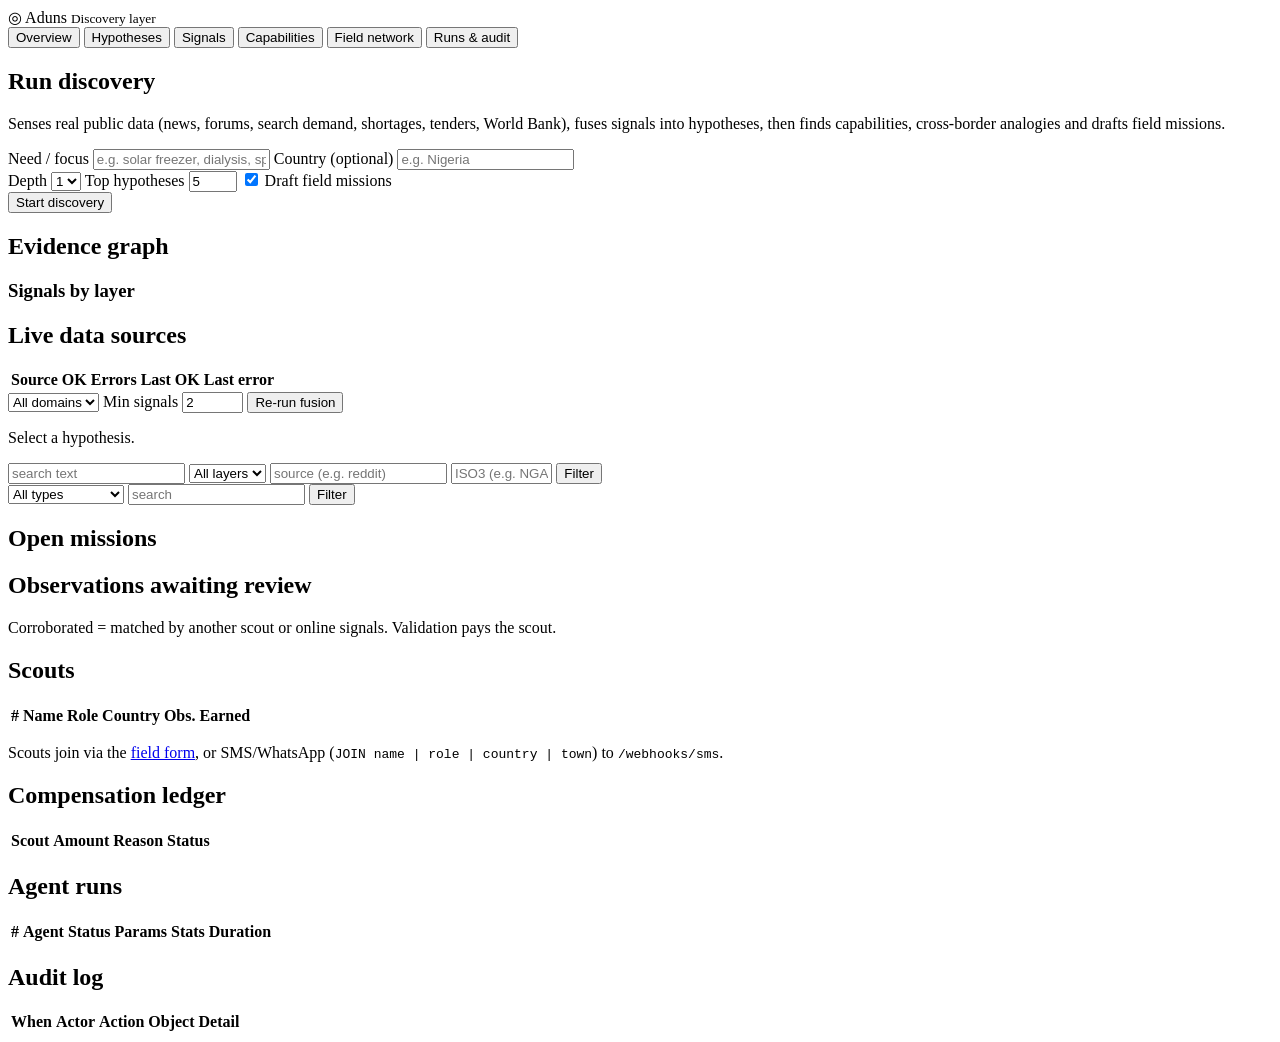
==== aduns/web/index.html @ 8ffc1d81 "Build Discovery layer: five agents on real free public data - Need Sensing: GDELT, Google News, HN, " ====
<!doctype html>
<html lang="en">
<head>
<meta charset="utf-8">
<meta name="viewport" content="width=device-width, initial-scale=1">
<title>Aduns Discovery</title>
<link rel="stylesheet" href="/static/styles.css">
</head>
<body>
<header class="top">
  <div class="brand"><span class="logo">◎</span> Aduns <small>Discovery layer</small></div>
  <nav id="tabs">
    <button data-tab="overview" class="active">Overview</button>
    <button data-tab="hypotheses">Hypotheses</button>
    <button data-tab="signals">Signals</button>
    <button data-tab="capabilities">Capabilities</button>
    <button data-tab="field">Field network</button>
    <button data-tab="runs">Runs &amp; audit</button>
  </nav>
</header>

<main>
<section id="overview" class="tab active">
  <div class="grid2">
    <div class="card">
      <h2>Run discovery</h2>
      <p class="muted">Senses real public data (news, forums, search demand, shortages, tenders, World Bank), fuses
        signals into hypotheses, then finds capabilities, cross-border analogies and drafts field missions.</p>
      <form id="discoverForm" class="form">
        <label>Need / focus <input name="focus" required placeholder="e.g. solar freezer, dialysis, spare parts"></label>
        <label>Country (optional) <input name="country" list="countryList" placeholder="e.g. Nigeria"></label>
        <datalist id="countryList"></datalist>
        <div class="row">
          <label>Depth <select name="depth"><option>1</option><option>2</option><option>3</option></select></label>
          <label>Top hypotheses <input name="top_n" type="number" value="5" min="1" max="20"></label>
          <label class="check"><input type="checkbox" name="create_missions" checked> Draft field missions</label>
        </div>
        <button type="submit" class="primary">Start discovery</button>
      </form>
      <div id="jobBox"></div>
    </div>
    <div class="card">
      <h2>Evidence graph</h2>
      <div id="counts" class="kpis"></div>
      <h3>Signals by layer</h3>
      <div id="layers"></div>
    </div>
  </div>
  <div class="card">
    <h2>Live data sources</h2>
    <table class="tbl" id="sourcesTbl"><thead><tr><th>Source</th><th>OK</th><th>Errors</th><th>Last OK</th><th>Last error</th></tr></thead><tbody></tbody></table>
  </div>
</section>

<section id="hypotheses" class="tab">
  <div class="toolbar">
    <select id="hypDomain"><option value="">All domains</option></select>
    <label>Min signals <input id="hypMin" type="number" value="2" min="1" style="width:4em"></label>
    <button id="refuseBtn" title="Re-cluster all stored signals">Re-run fusion</button>
  </div>
  <div class="split">
    <div id="hypList" class="list"></div>
    <div id="hypDetail" class="detail"><p class="muted">Select a hypothesis.</p></div>
  </div>
</section>

<section id="signals" class="tab">
  <div class="toolbar">
    <input id="sigQ" placeholder="search text">
    <select id="sigLayer"><option value="">All layers</option><option>visible</option><option>scattered</option>
      <option>invisible</option><option>structural</option><option>offline</option></select>
    <input id="sigSource" placeholder="source (e.g. reddit)">
    <input id="sigCountry" placeholder="ISO3 (e.g. NGA)" style="width:7em">
    <button id="sigGo">Filter</button>
  </div>
  <div id="sigList"></div>
</section>

<section id="capabilities" class="tab">
  <div class="toolbar">
    <select id="capType"><option value="">All types</option><option>ip_patent</option><option>research</option>
      <option>open_design</option><option>program_model</option><option>proven_vendor</option><option>clinical</option>
      <option>organization</option></select>
    <input id="capQ" placeholder="search">
    <button id="capGo">Filter</button>
  </div>
  <div id="capList"></div>
</section>

<section id="field" class="tab">
  <div class="grid2">
    <div class="card"><h2>Open missions</h2><div id="missionList"></div></div>
    <div class="card">
      <h2>Observations awaiting review</h2>
      <p class="muted">Corroborated = matched by another scout or online signals. Validation pays the scout.</p>
      <div id="obsList"></div>
    </div>
  </div>
  <div class="grid2">
    <div class="card"><h2>Scouts</h2><table class="tbl" id="scoutTbl"><thead><tr><th>#</th><th>Name</th><th>Role</th><th>Country</th><th>Obs.</th><th>Earned</th></tr></thead><tbody></tbody></table>
      <p class="muted">Scouts join via the <a href="/scout">field form</a>, or SMS/WhatsApp (<code>JOIN name | role | country | town</code>) to <code>/webhooks/sms</code>.</p></div>
    <div class="card"><h2>Compensation ledger</h2><table class="tbl" id="ledgerTbl"><thead><tr><th>Scout</th><th>Amount</th><th>Reason</th><th>Status</th></tr></thead><tbody></tbody></table></div>
  </div>
</section>

<section id="runs" class="tab">
  <div class="card"><h2>Agent runs</h2><table class="tbl" id="runsTbl"><thead><tr><th>#</th><th>Agent</th><th>Status</th><th>Params</th><th>Stats</th><th>Duration</th></tr></thead><tbody></tbody></table></div>
  <div class="card"><h2>Audit log</h2><table class="tbl" id="auditTbl"><thead><tr><th>When</th><th>Actor</th><th>Action</th><th>Object</th><th>Detail</th></tr></thead><tbody></tbody></table></div>
</section>
</main>
<script src="/static/app.js"></script>
</body>
</html>
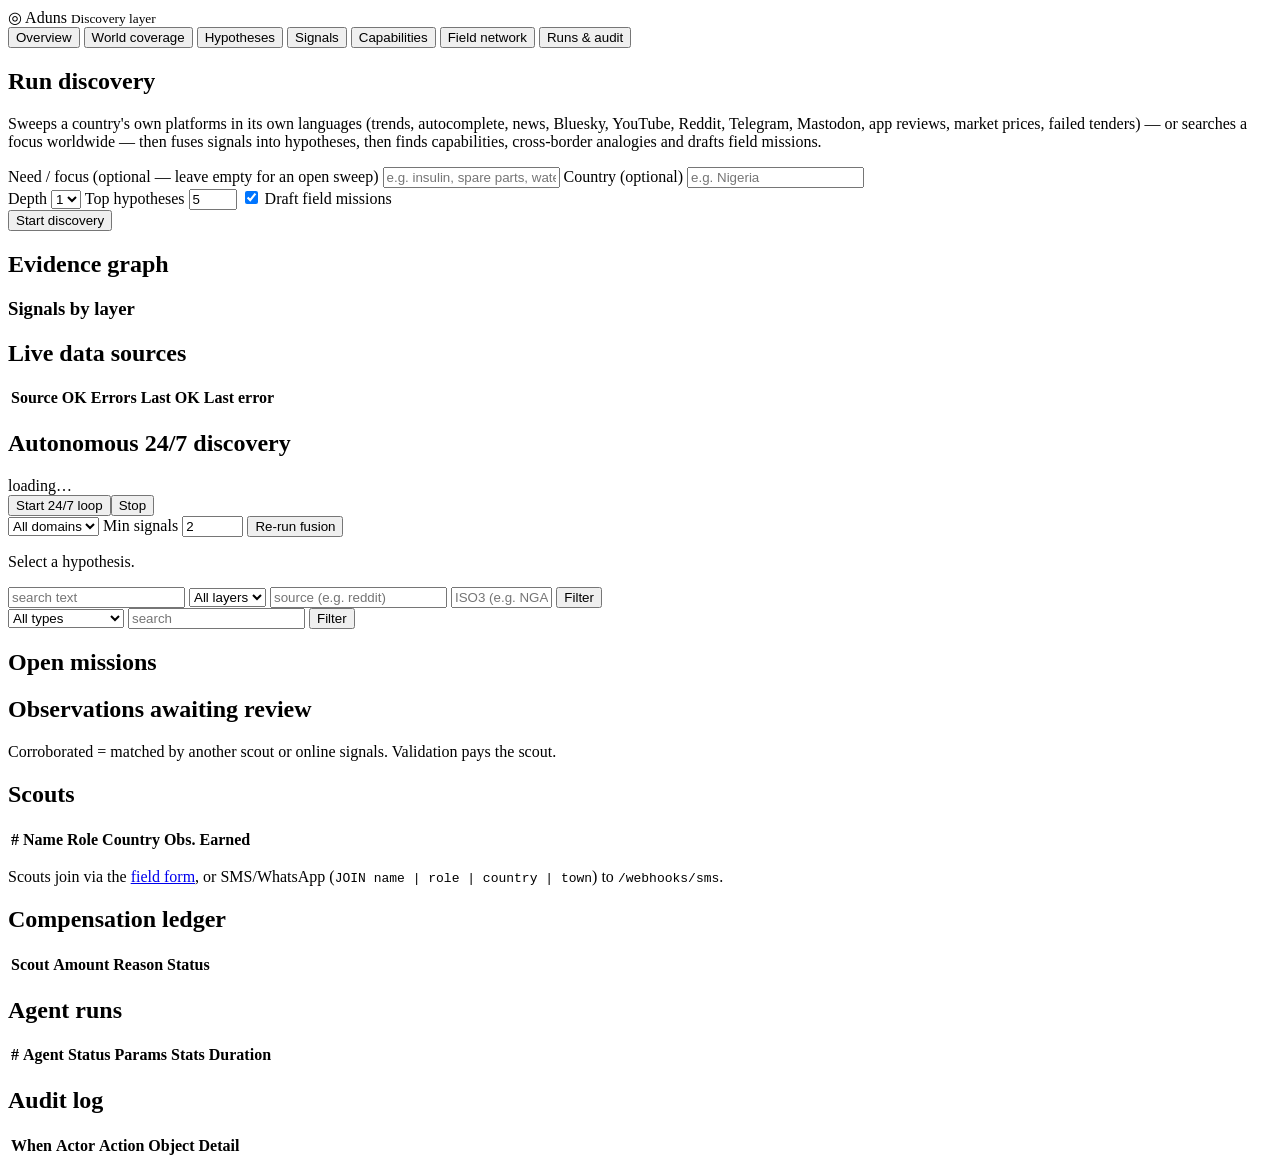
==== commit 47efd094: "Universal 24/7 worldwide discovery: local-language platforms on every continent, recent data only - " ====
--- a/aduns/web/index.html
+++ b/aduns/web/index.html
@@ -11,6 +11,7 @@
   <div class="brand"><span class="logo">◎</span> Aduns <small>Discovery layer</small></div>
   <nav id="tabs">
     <button data-tab="overview" class="active">Overview</button>
+    <button data-tab="coverage">World coverage</button>
     <button data-tab="hypotheses">Hypotheses</button>
     <button data-tab="signals">Signals</button>
     <button data-tab="capabilities">Capabilities</button>
@@ -24,10 +25,10 @@
   <div class="grid2">
     <div class="card">
       <h2>Run discovery</h2>
-      <p class="muted">Senses real public data (news, forums, search demand, shortages, tenders, World Bank), fuses
+      <p class="muted">Sweeps a country's own platforms in its own languages (trends, autocomplete, news, Bluesky, YouTube, Reddit, Telegram, Mastodon, app reviews, market prices, failed tenders) — or searches a focus worldwide — then fuses
         signals into hypotheses, then finds capabilities, cross-border analogies and drafts field missions.</p>
       <form id="discoverForm" class="form">
-        <label>Need / focus <input name="focus" required placeholder="e.g. solar freezer, dialysis, spare parts"></label>
+        <label>Need / focus (optional — leave empty for an open sweep) <input name="focus" placeholder="e.g. insulin, spare parts, water"></label>
         <label>Country (optional) <input name="country" list="countryList" placeholder="e.g. Nigeria"></label>
         <datalist id="countryList"></datalist>
         <div class="row">
@@ -50,6 +51,16 @@
     <h2>Live data sources</h2>
     <table class="tbl" id="sourcesTbl"><thead><tr><th>Source</th><th>OK</th><th>Errors</th><th>Last OK</th><th>Last error</th></tr></thead><tbody></tbody></table>
   </div>
+</section>
+
+<section id="coverage" class="tab">
+  <div class="card">
+    <h2>Autonomous 24/7 discovery</h2>
+    <div id="daemonBox" class="muted">loading…</div>
+    <div class="toolbar"><button id="dStart" class="primary">Start 24/7 loop</button><button id="dStop">Stop</button></div>
+  </div>
+  <div id="contKpis" class="kpis"></div>
+  <div id="contTables"></div>
 </section>
 
 <section id="hypotheses" class="tab">
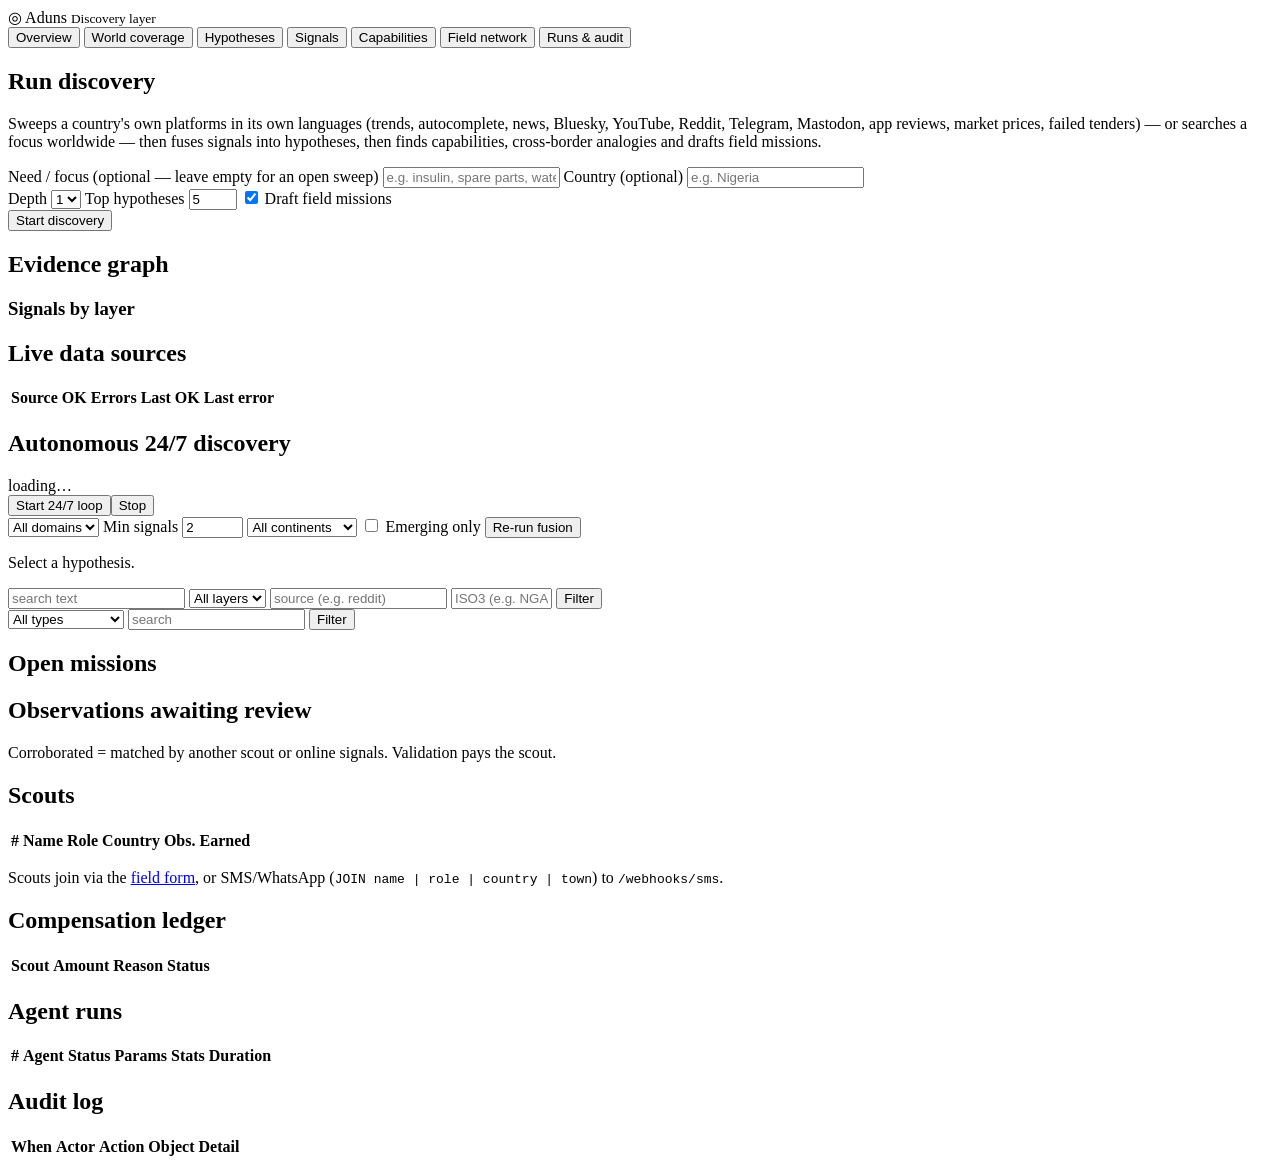
==== commit 25bc433d: "Discovery: failed public procurement (TED/PNCP/UK), Wikidata local channel seeding, distributed work" ====
--- a/aduns/web/index.html
+++ b/aduns/web/index.html
@@ -67,6 +67,8 @@
   <div class="toolbar">
     <select id="hypDomain"><option value="">All domains</option></select>
     <label>Min signals <input id="hypMin" type="number" value="2" min="1" style="width:4em"></label>
+    <select id="hypCont"><option value="">All continents</option><option>Africa</option><option>Asia</option><option>Europe</option><option>North America</option><option>South America</option><option>Oceania</option></select>
+    <label class="check"><input type="checkbox" id="hypEmerging"> Emerging only</label>
     <button id="refuseBtn" title="Re-cluster all stored signals">Re-run fusion</button>
   </div>
   <div class="split">
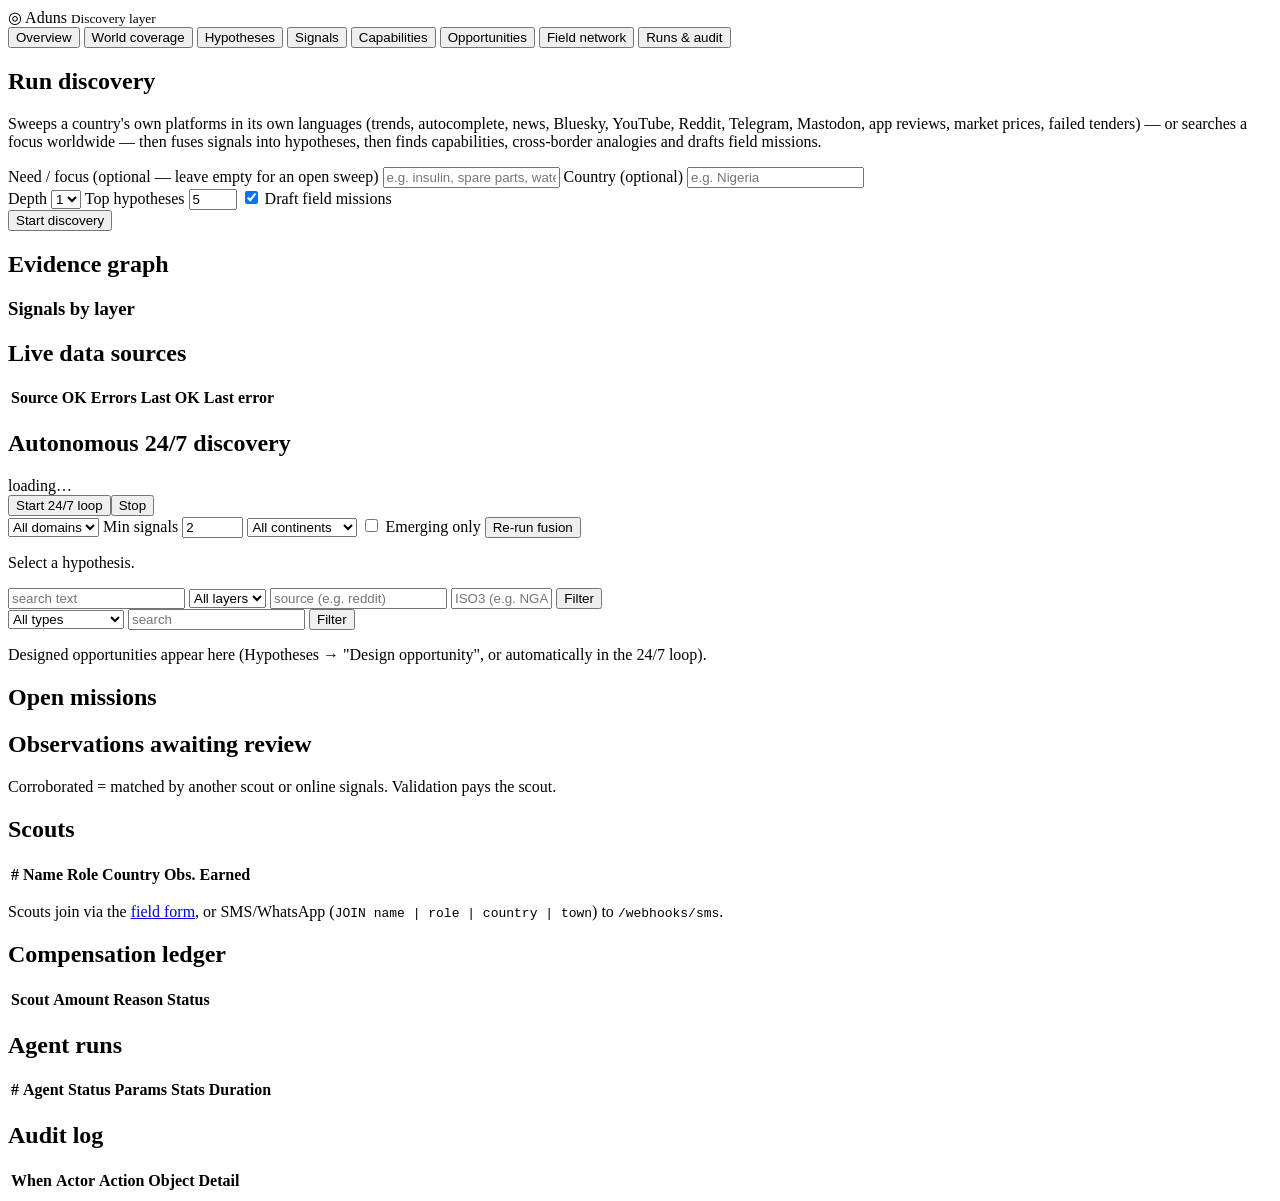
==== commit 90b4cade: "Layer 2 opportunity design: market structure, localization, solution composition, delivery routes, e" ====
--- a/aduns/web/index.html
+++ b/aduns/web/index.html
@@ -15,6 +15,7 @@
     <button data-tab="hypotheses">Hypotheses</button>
     <button data-tab="signals">Signals</button>
     <button data-tab="capabilities">Capabilities</button>
+    <button data-tab="opportunities">Opportunities</button>
     <button data-tab="field">Field network</button>
     <button data-tab="runs">Runs &amp; audit</button>
   </nav>
@@ -100,6 +101,13 @@
   <div id="capList"></div>
 </section>
 
+<section id="opportunities" class="tab">
+  <div class="split">
+    <div id="oppList" class="list"></div>
+    <div id="oppDetail" class="detail"><p class="muted">Designed opportunities appear here (Hypotheses → "Design opportunity", or automatically in the 24/7 loop).</p></div>
+  </div>
+</section>
+
 <section id="field" class="tab">
   <div class="grid2">
     <div class="card"><h2>Open missions</h2><div id="missionList"></div></div>
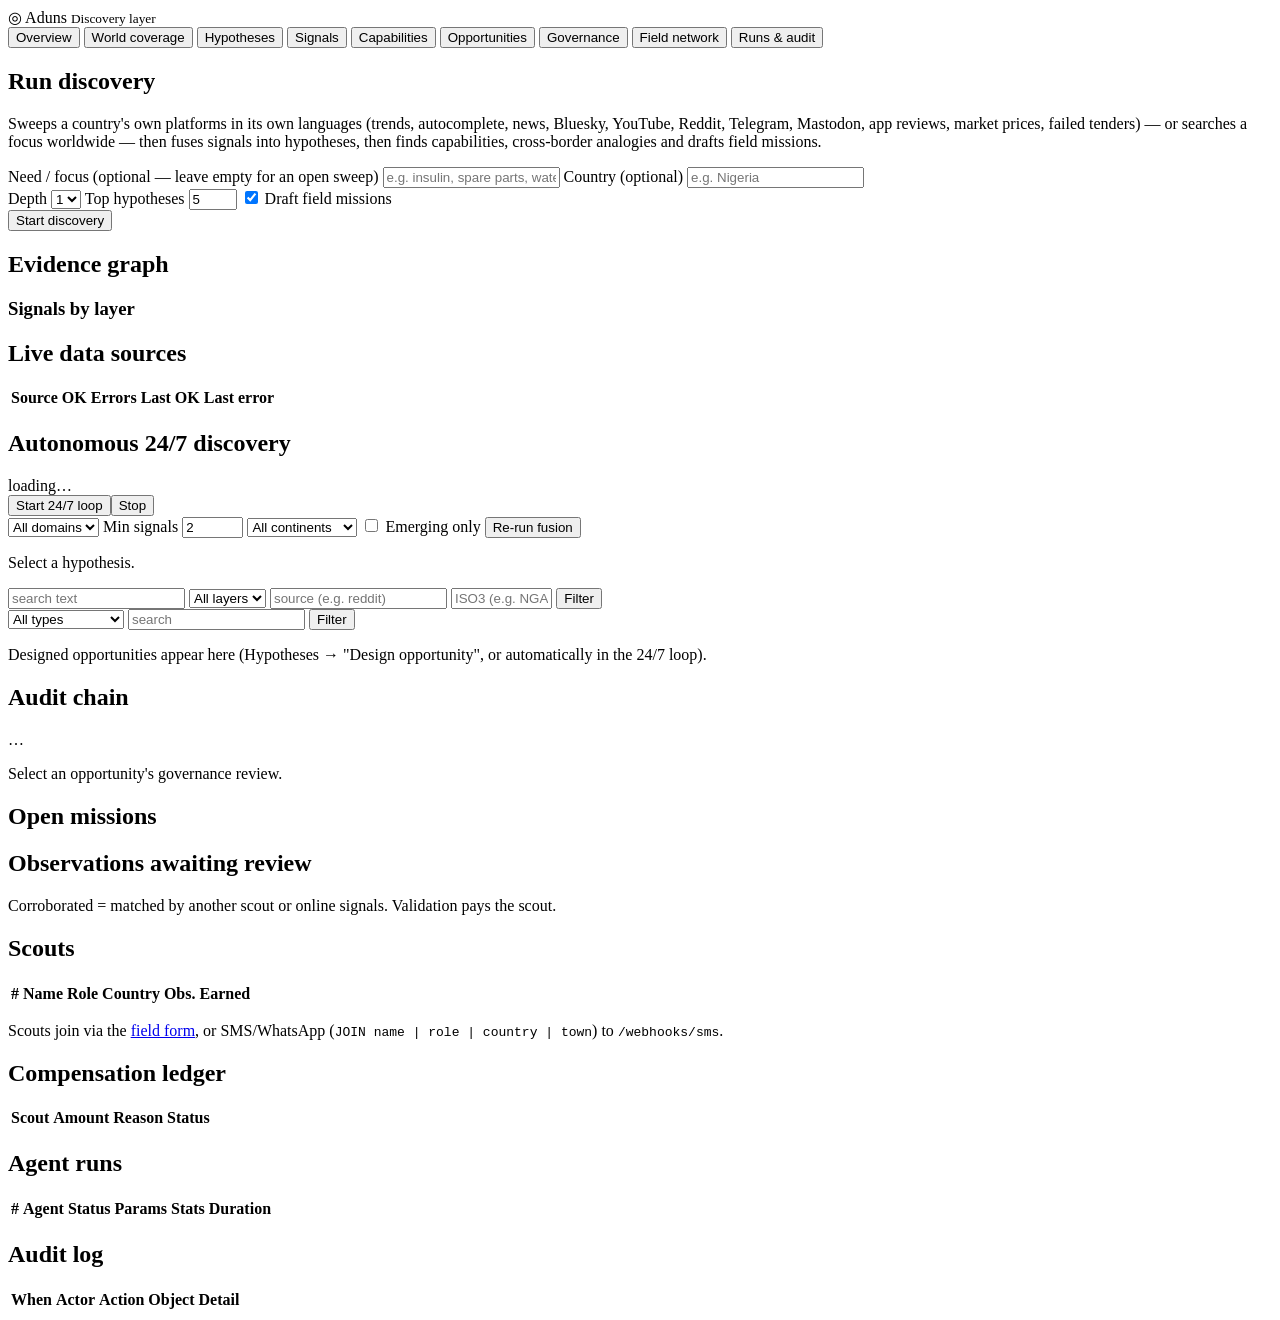
==== commit 3ecaf1f5: "Layer 3 governance: verification, legal & safety, red team, impact, audit + board and human approval" ====
--- a/aduns/web/index.html
+++ b/aduns/web/index.html
@@ -16,6 +16,7 @@
     <button data-tab="signals">Signals</button>
     <button data-tab="capabilities">Capabilities</button>
     <button data-tab="opportunities">Opportunities</button>
+    <button data-tab="governance">Governance</button>
     <button data-tab="field">Field network</button>
     <button data-tab="runs">Runs &amp; audit</button>
   </nav>
@@ -108,6 +109,14 @@
   </div>
 </section>
 
+<section id="governance" class="tab">
+  <div class="card"><h2>Audit chain</h2><div id="chainBox" class="muted">…</div></div>
+  <div class="split">
+    <div id="govList" class="list"></div>
+    <div id="govDetail" class="detail"><p class="muted">Select an opportunity's governance review.</p></div>
+  </div>
+</section>
+
 <section id="field" class="tab">
   <div class="grid2">
     <div class="card"><h2>Open missions</h2><div id="missionList"></div></div>
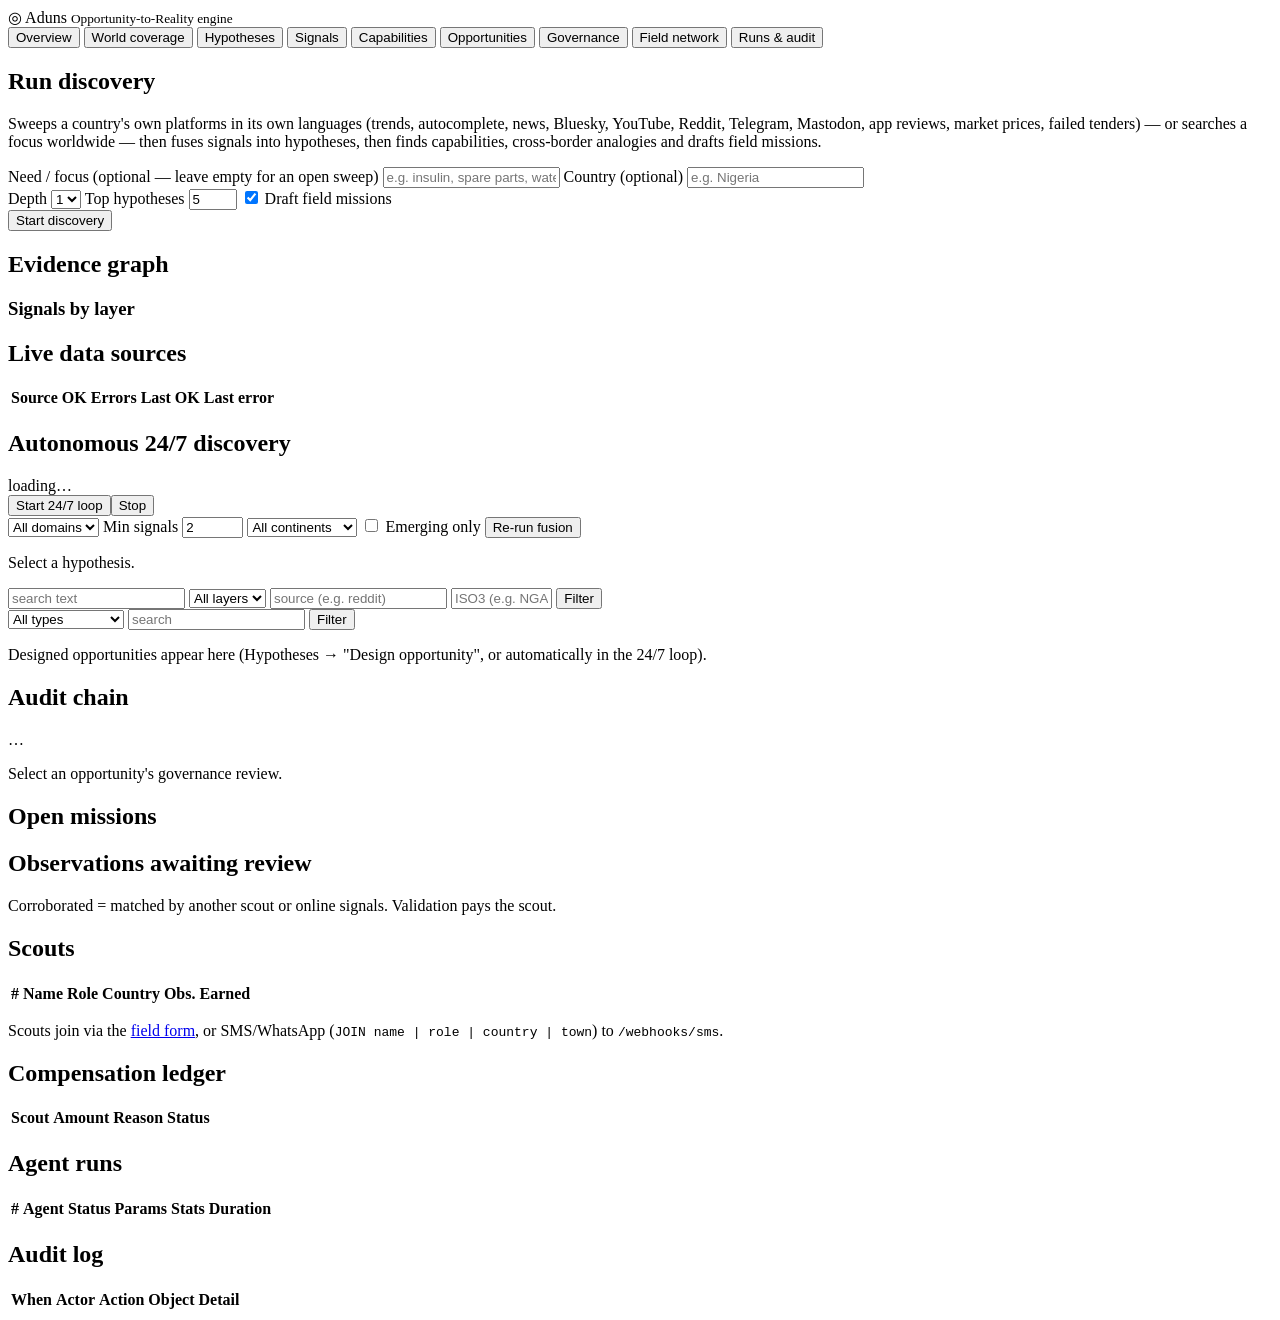
==== commit 06f39d1c: "UI: engine title Co-Authored-By: Claude Opus 5.5 <noreply@anthropic.com> Claude-Session: https://cla" ====
--- a/aduns/web/index.html
+++ b/aduns/web/index.html
@@ -8,7 +8,7 @@
 </head>
 <body>
 <header class="top">
-  <div class="brand"><span class="logo">◎</span> Aduns <small>Discovery layer</small></div>
+  <div class="brand"><span class="logo">◎</span> Aduns <small>Opportunity-to-Reality engine</small></div>
   <nav id="tabs">
     <button data-tab="overview" class="active">Overview</button>
     <button data-tab="coverage">World coverage</button>
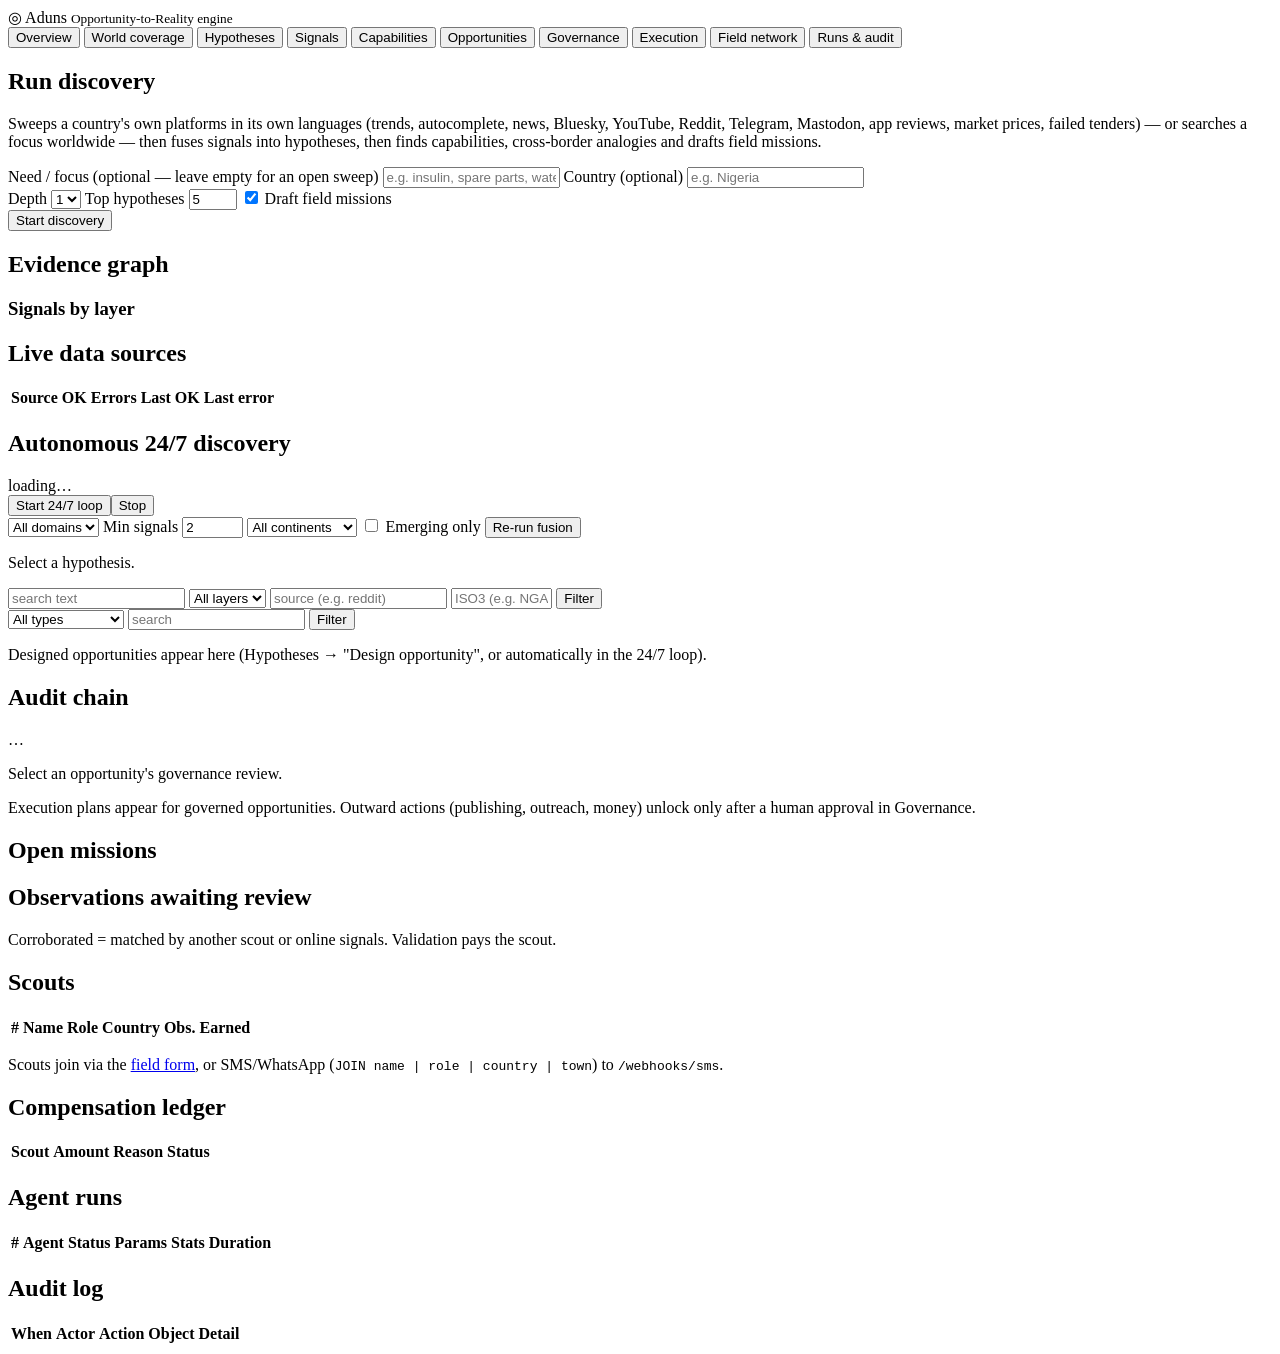
==== commit 37b54a96: "Layer 4 execution: experiment, partnership, operations, customer, finance, expansion + learning loop" ====
--- a/aduns/web/index.html
+++ b/aduns/web/index.html
@@ -17,6 +17,7 @@
     <button data-tab="capabilities">Capabilities</button>
     <button data-tab="opportunities">Opportunities</button>
     <button data-tab="governance">Governance</button>
+    <button data-tab="execution">Execution</button>
     <button data-tab="field">Field network</button>
     <button data-tab="runs">Runs &amp; audit</button>
   </nav>
@@ -117,6 +118,13 @@
   </div>
 </section>
 
+<section id="execution" class="tab">
+  <div class="split">
+    <div id="exList" class="list"></div>
+    <div id="exDetail" class="detail"><p class="muted">Execution plans appear for governed opportunities. Outward actions (publishing, outreach, money) unlock only after a human approval in Governance.</p></div>
+  </div>
+</section>
+
 <section id="field" class="tab">
   <div class="grid2">
     <div class="card"><h2>Open missions</h2><div id="missionList"></div></div>
